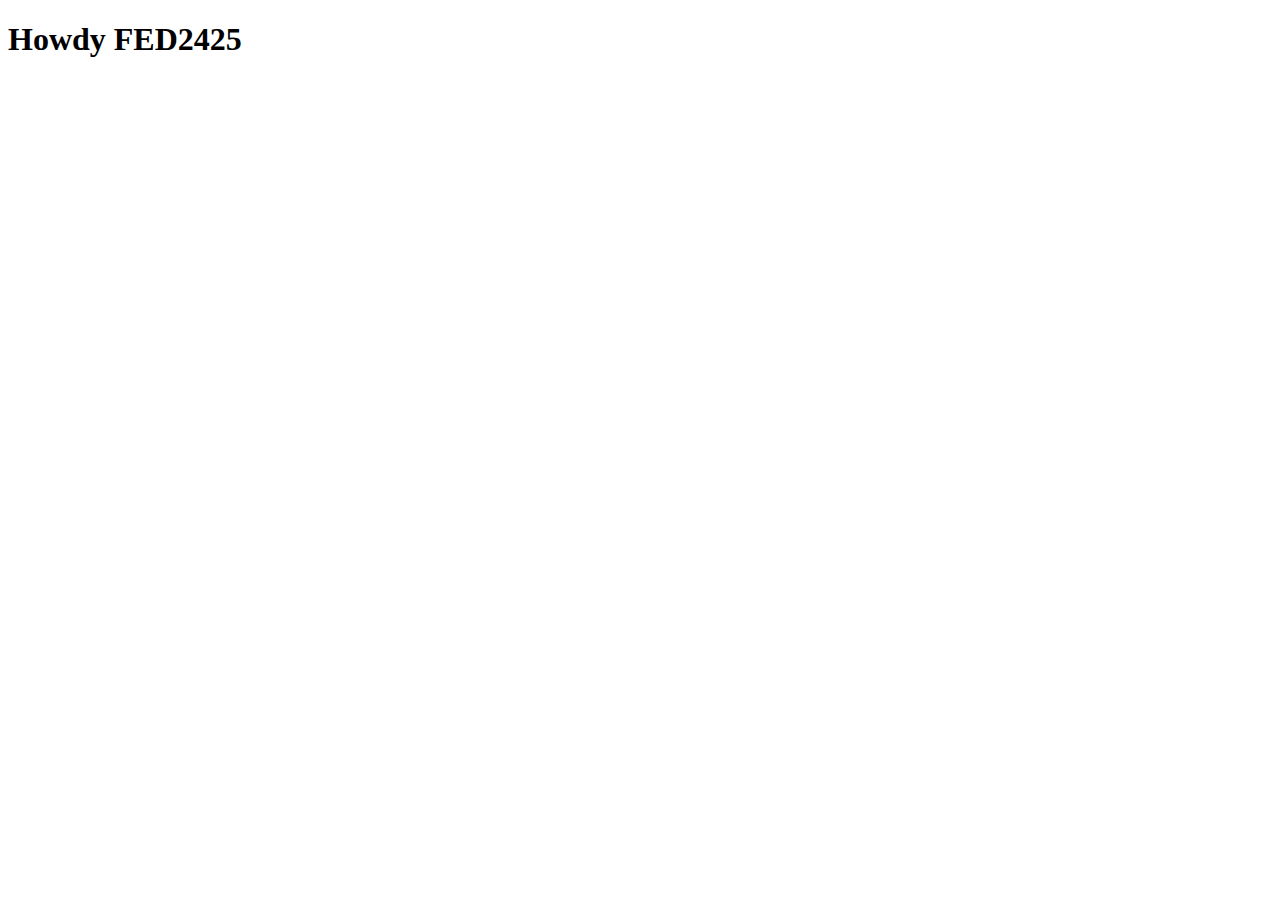
==== index.html @ 0706c870 "Add files via upload" ====
<!DOCTYPE html>
<html lang="nl">
	
<head>
	<meta charset="UTF-8">
	<meta name="author" content="jouw naam">
	<meta name="viewport" content="width=device-width, initial-scale=1">
	
	<title>Howdy FED2425</title>
	
	<link href="styles/style.css" rel="stylesheet">
	<link rel="icon" type="image/svg+xml" href="images/favicon.svg">
</head>

<body>
	<h1>Howdy FED2425</h1>

	<script defer src="scripts/script.js"></script>
</body>
	
</html>
---- styles/style.css ----
/**************/
/* CSS REMEDY */
/**************/
*, *::after, *::before {
  box-sizing:border-box;  
}






/*********************/
/* CUSTOM PROPERTIES */
/*********************/
:root {
	/* startje */
	--color-text:#111;
	--color-background:#eee;
}





/****************/
/* JOUW STYLING */
/****************/

/* jouw code */
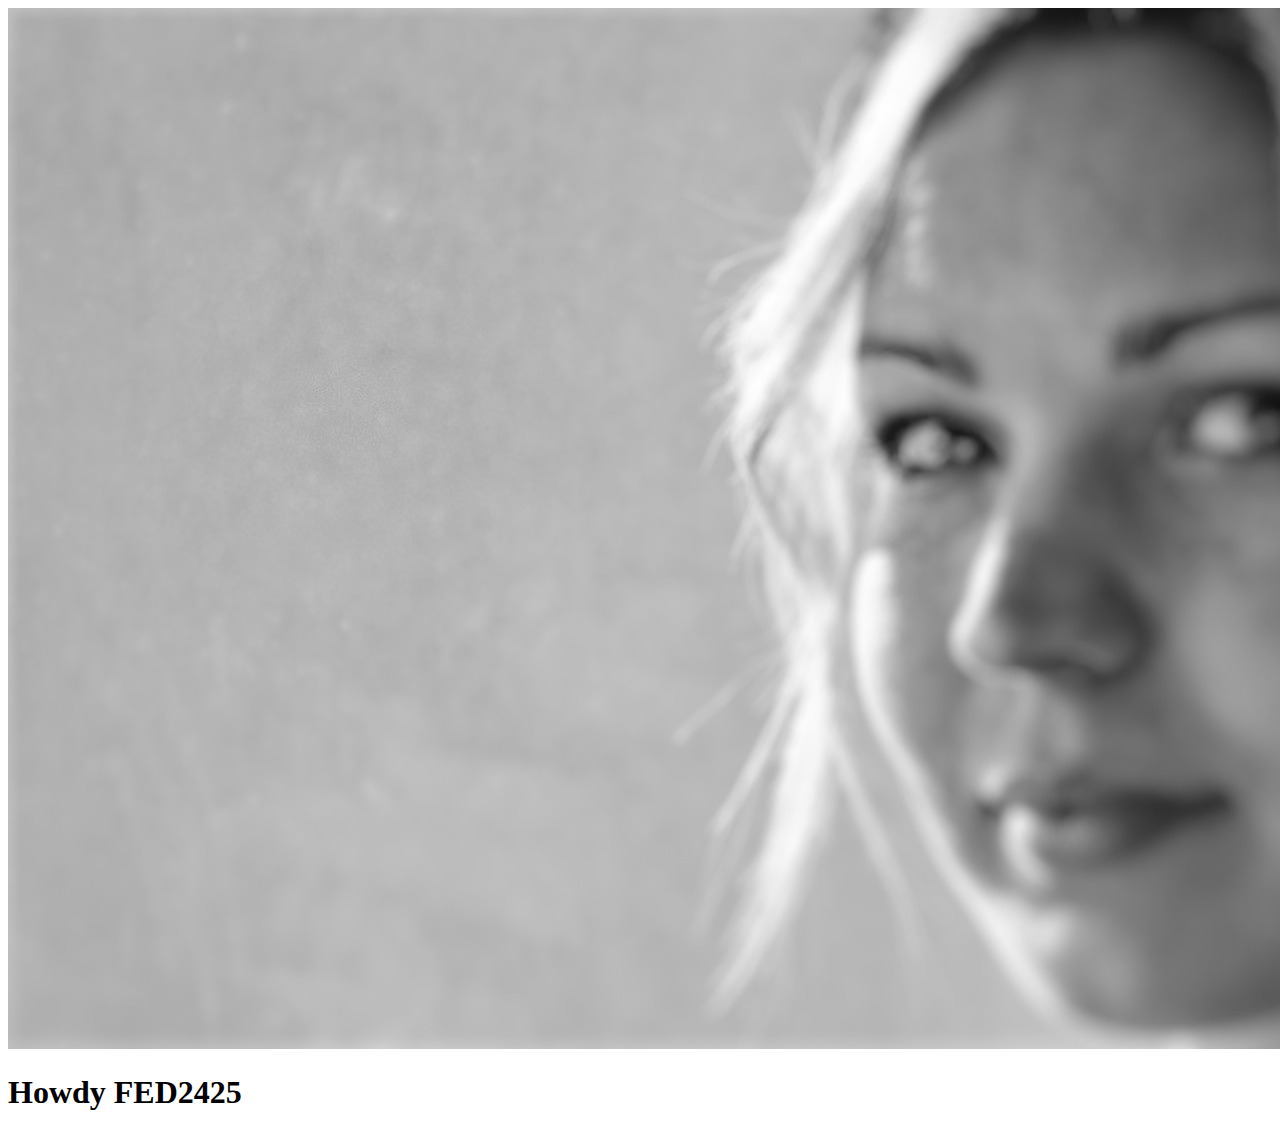
==== commit af62b9b4: "Update index.html" ====
--- a/index.html
+++ b/index.html
@@ -12,6 +12,14 @@
 	<link rel="icon" type="image/svg+xml" href="images/favicon.svg">
 </head>
 
+<header>
+	<nav>
+		<img src="images/Gezicht-voor-op-voorpagina.jpg" alt="welcoming picture">
+
+
+	</nav>
+</header>
+
 <body>
 	<h1>Howdy FED2425</h1>
 
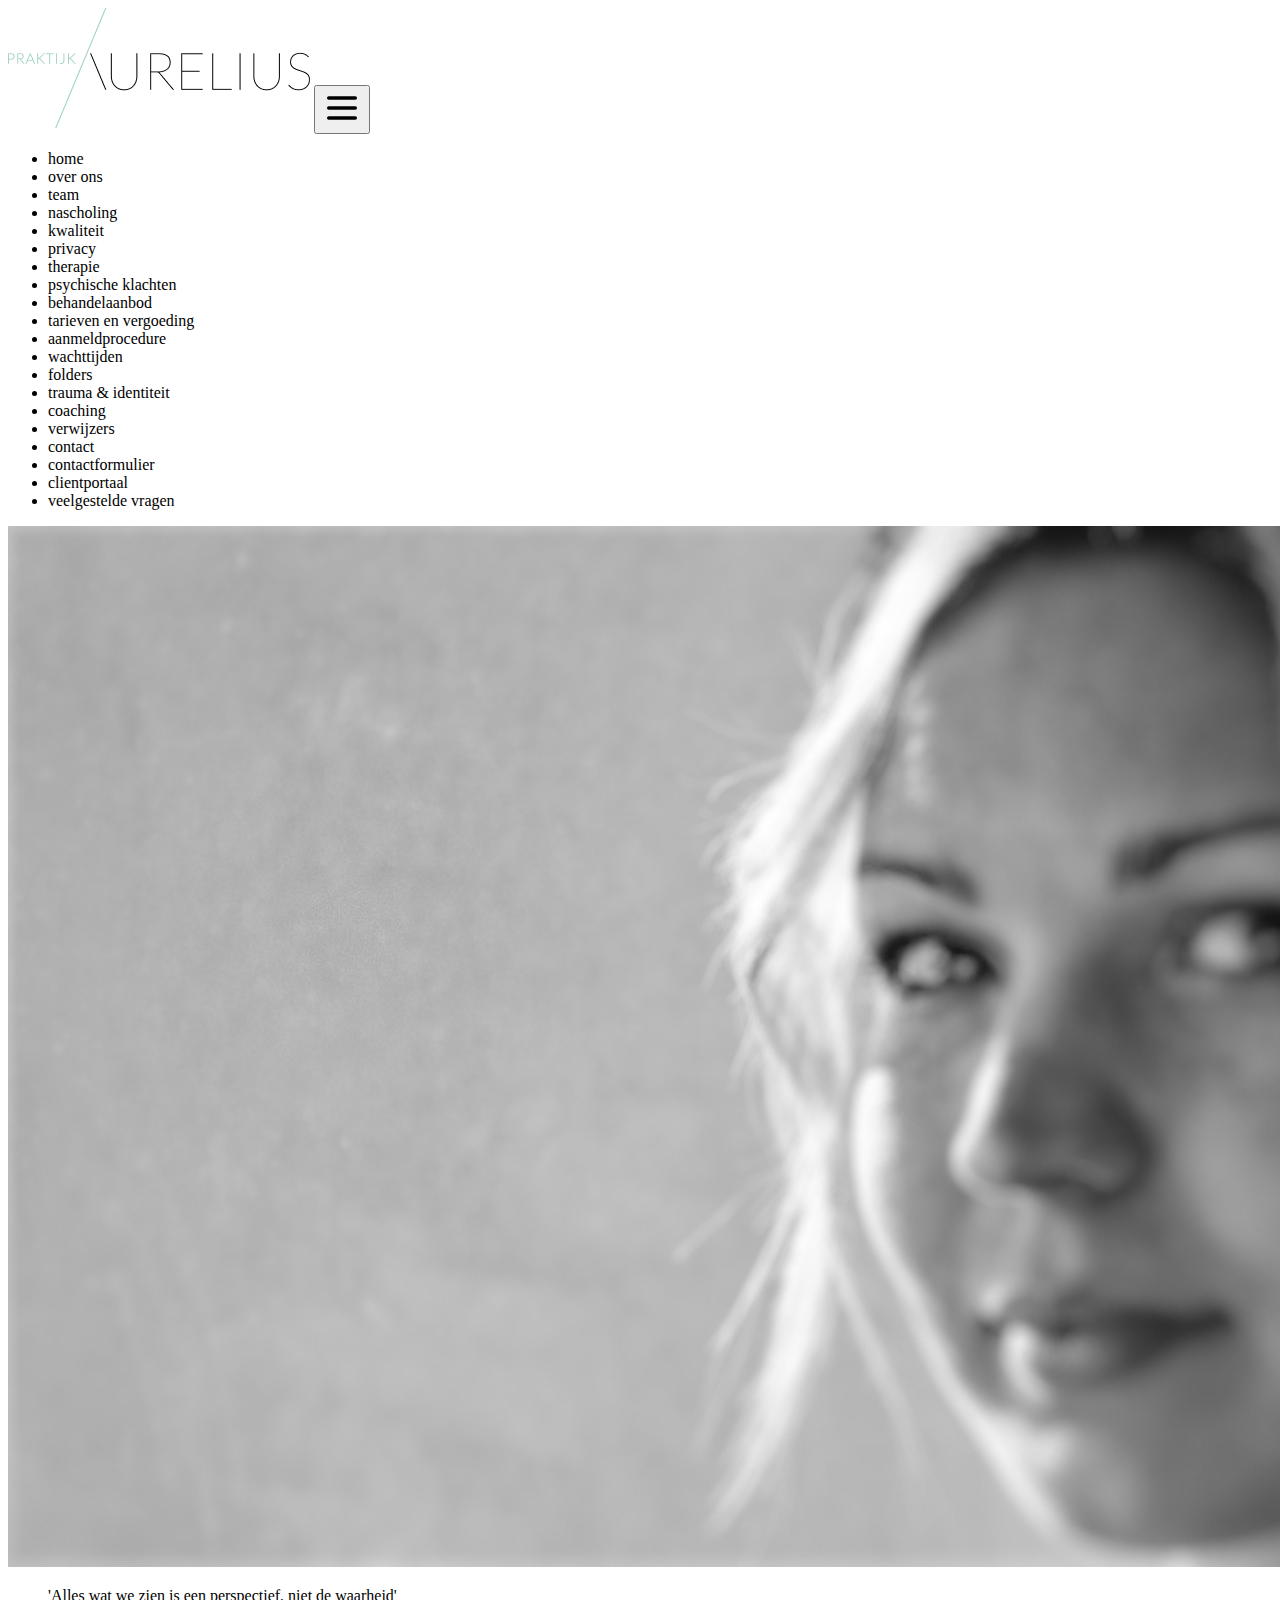
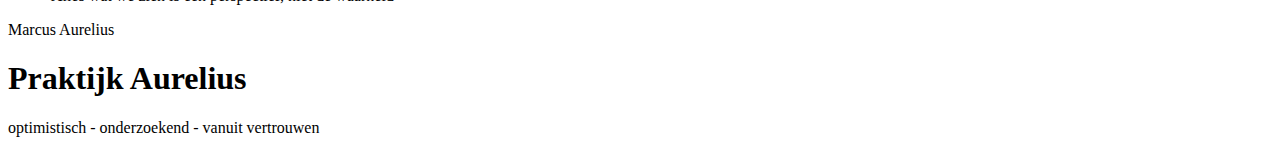
==== commit 03f894cd: "updates" ====
--- a/index.html
+++ b/index.html
@@ -6,7 +6,7 @@
 	<meta name="author" content="jouw naam">
 	<meta name="viewport" content="width=device-width, initial-scale=1">
 	
-	<title>Howdy FED2425</title>
+	<title>Praktijk Aurelius</title>
 	
 	<link href="styles/style.css" rel="stylesheet">
 	<link rel="icon" type="image/svg+xml" href="images/favicon.svg">
@@ -14,14 +14,44 @@
 
 <header>
 	<nav>
-		<img src="images/Gezicht-voor-op-voorpagina.jpg" alt="welcoming picture">
-
-
+		<img class="pa-logo" src="images/Logo-Praktijk-Aurelius-120.png" alt="Logo van Praktijk Aurelius"> 
+		<button class="dree streepjes" ><?xml version="1.0" encoding="utf-8"?><!-- Uploaded to: SVG Repo, www.svgrepo.com, Generator: SVG Repo Mixer Tools -->
+			<svg width="40px" height="40px" viewBox="0 0 24 24" fill="none" xmlns="http://www.w3.org/2000/svg">
+			<path d="M4 18L20 18" stroke="#000000" stroke-width="2" stroke-linecap="round"/>
+			<path d="M4 12L20 12" stroke="#000000" stroke-width="2" stroke-linecap="round"/>
+			<path d="M4 6L20 6" stroke="#000000" stroke-width="2" stroke-linecap="round"/>
+			</svg> </button>
+		<ul>
+			<li><a href="/"></a> home</li>
+			<li><a href="/"></a>over ons</li>
+			<li><a href="/team.html"></a>team</li> 
+			<li><a href="/"></a>nascholing</li>
+			<li><a href="/"></a>kwaliteit</li>
+			<li><a href="/"></a>privacy</li>
+			<li><a href="/"></a>therapie</li>
+			<li><a href="/"></a>psychische klachten</li>
+			<li><a href="/"></a>behandelaanbod</li>
+			<li><a href="/"></a>tarieven en vergoeding</li>
+			<li><a href="/"></a>aanmeldprocedure</li>
+			<li><a href="/"></a>wachttijden</li>
+			<li><a href="/"></a>folders</li>
+			<li><a href="/"></a>trauma & identiteit</li>
+			<li><a href="/"></a>coaching</li>
+			<li><a href="/"></a>verwijzers</li>
+			<li><a href="/"></a>contact</li>
+			<li><a href="/"></a>contactformulier</li>
+			<li><a href="/"></a>clientportaal</li>
+			<li><a href="/"></a>veelgestelde vragen</li>
+		</ul>
 	</nav>
 </header>
 
 <body>
-	<h1>Howdy FED2425</h1>
+	<img src="images/Gezicht-voor-op-voorpagina.jpg" alt="welcoming picture">
+		<blockquote>'Alles wat we zien is een perspectief, niet de waarheid'</blockquote>
+			<p>Marcus Aurelius</p>
+	<h1> Praktijk Aurelius</h1>
+		<p>optimistisch - onderzoekend - vanuit vertrouwen</p>
 
 	<script defer src="scripts/script.js"></script>
 </body>
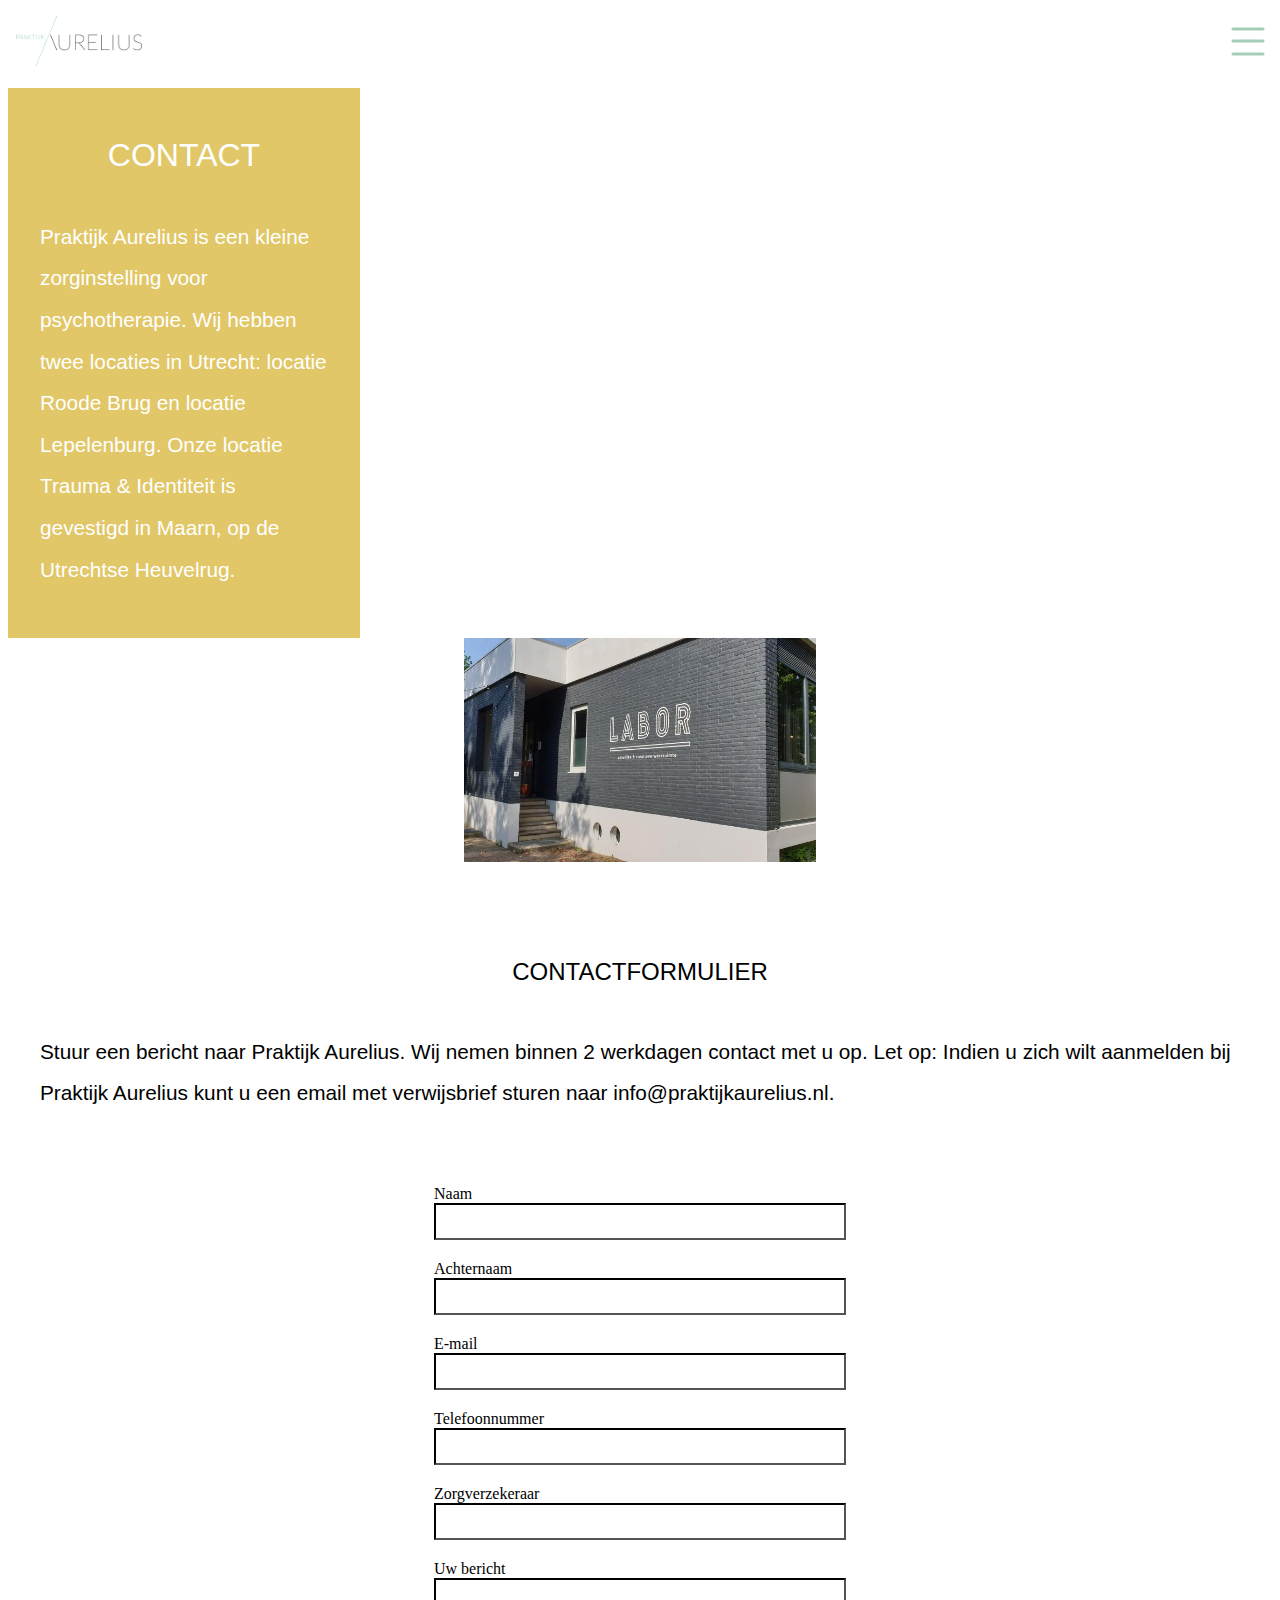
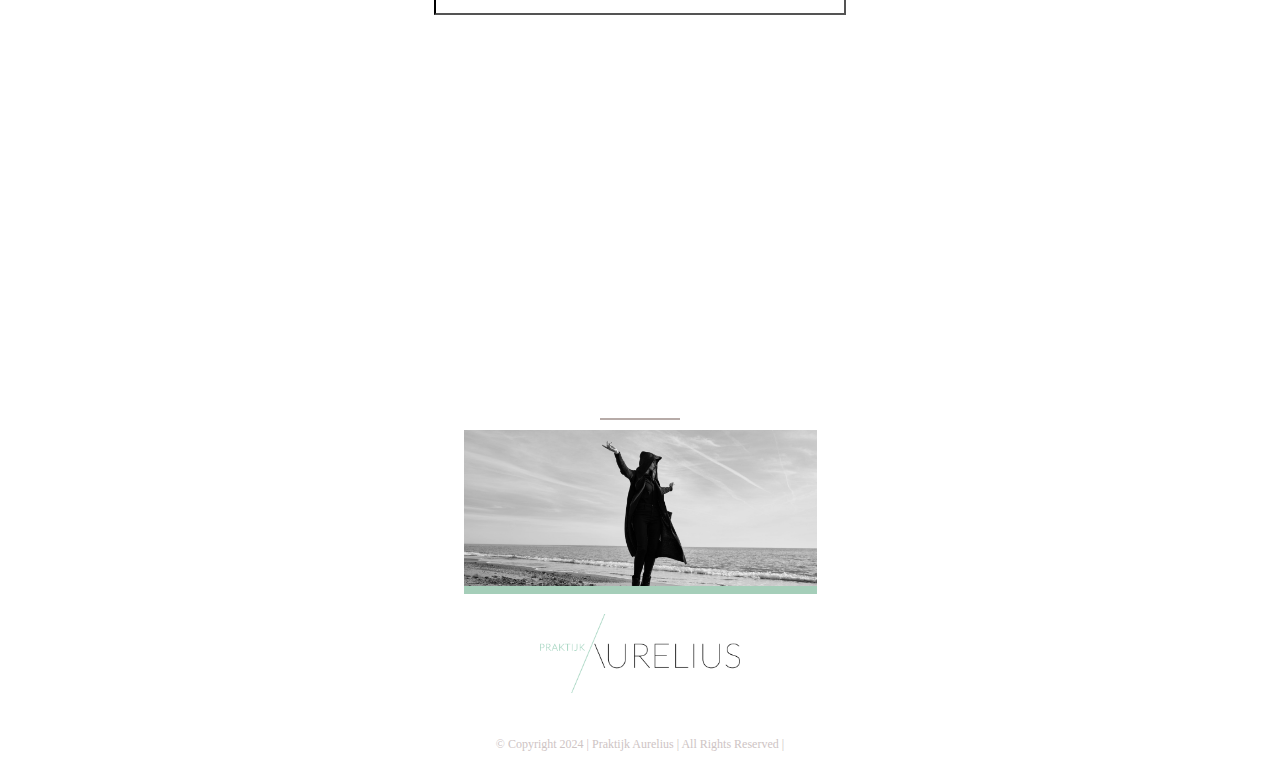
==== commit ecf21450: "yes" ====
--- a/index.html
+++ b/index.html
@@ -1,59 +1,109 @@
 <!DOCTYPE html>
 <html lang="nl">
-	
+
 <head>
-	<meta charset="UTF-8">
+    <meta charset="UTF-8">
 	<meta name="author" content="jouw naam">
 	<meta name="viewport" content="width=device-width, initial-scale=1">
 	
-	<title>Praktijk Aurelius</title>
-	
-	<link href="styles/style.css" rel="stylesheet">
+    <title>Team Aurelius</title>
+
+    <link href="styles/style-contact.css" rel="stylesheet">
 	<link rel="icon" type="image/svg+xml" href="images/favicon.svg">
 </head>
 
-<header>
-	<nav>
-		<img class="pa-logo" src="images/Logo-Praktijk-Aurelius-120.png" alt="Logo van Praktijk Aurelius"> 
-		<button class="dree streepjes" ><?xml version="1.0" encoding="utf-8"?><!-- Uploaded to: SVG Repo, www.svgrepo.com, Generator: SVG Repo Mixer Tools -->
-			<svg width="40px" height="40px" viewBox="0 0 24 24" fill="none" xmlns="http://www.w3.org/2000/svg">
-			<path d="M4 18L20 18" stroke="#000000" stroke-width="2" stroke-linecap="round"/>
-			<path d="M4 12L20 12" stroke="#000000" stroke-width="2" stroke-linecap="round"/>
-			<path d="M4 6L20 6" stroke="#000000" stroke-width="2" stroke-linecap="round"/>
-			</svg> </button>
-		<ul>
-			<li><a href="/"></a> home</li>
-			<li><a href="/"></a>over ons</li>
-			<li><a href="/team.html"></a>team</li> 
-			<li><a href="/"></a>nascholing</li>
-			<li><a href="/"></a>kwaliteit</li>
-			<li><a href="/"></a>privacy</li>
-			<li><a href="/"></a>therapie</li>
-			<li><a href="/"></a>psychische klachten</li>
-			<li><a href="/"></a>behandelaanbod</li>
-			<li><a href="/"></a>tarieven en vergoeding</li>
-			<li><a href="/"></a>aanmeldprocedure</li>
-			<li><a href="/"></a>wachttijden</li>
-			<li><a href="/"></a>folders</li>
-			<li><a href="/"></a>trauma & identiteit</li>
-			<li><a href="/"></a>coaching</li>
-			<li><a href="/"></a>verwijzers</li>
-			<li><a href="/"></a>contact</li>
-			<li><a href="/"></a>contactformulier</li>
-			<li><a href="/"></a>clientportaal</li>
-			<li><a href="/"></a>veelgestelde vragen</li>
-		</ul>
-	</nav>
-</header>
 
 <body>
-	<img src="images/Gezicht-voor-op-voorpagina.jpg" alt="welcoming picture">
-		<blockquote>'Alles wat we zien is een perspectief, niet de waarheid'</blockquote>
-			<p>Marcus Aurelius</p>
-	<h1> Praktijk Aurelius</h1>
-		<p>optimistisch - onderzoekend - vanuit vertrouwen</p>
+    <header>
+   	 <div class="off-screen-menu">
+		<ul>
+		<li><a href="/">Home</a></li>
+        <li><a href="/">Over Ons</a></li>
+        <li><a href="/team.html">Team</a></li>
+        <li><a href="/">Nascholing</a></li>
+        <li><a href="/">Kwaliteit</a></li>
+        <li><a href="/">Privacy</a></li>
+        <li><a href="/">Therapie</a></li>
+        <li><a href="/">Psychische Klachten</a></li>
+        <li><a href="/">Behandelaanbod</a></li>
+        <li><a href="/">Tarieven en Vergoeding</a></li>
+        <li><a href="/">Aanmeldprocedure</a></li>
+        <li><a href="/">Wachttijden</a></li>
+        <li><a href="/index.html">contact</a></li>
+		</ul>
+    </div>
 
-	<script defer src="scripts/script.js"></script>
+    	<nav>
+		
+			<img src="images/Logo-Praktijk-Aurelius-120.png" alt="contactpagina van Praktijk Aurelius"> 
+		
+        <div class="ham-menu">
+            <span></span>
+            <span></span>
+            <span></span>
+        </div>
+
+		</nav>
+	</header>
+
+
+	<main>
+	<article> 
+		<h1>Contact</h1>
+		<p>Praktijk Aurelius is een kleine zorginstelling voor psychotherapie. Wij hebben twee locaties in Utrecht: locatie Roode Brug en locatie Lepelenburg. Onze locatie Trauma & Identiteit is gevestigd in Maarn, op de Utrechtse Heuvelrug.</p>
+		</article>
+		
+	
+		<article>
+		<img src="images/Foto-Labor-website.jpg" alt="foto van locatie Labor in Utrecht">
+		</article>
+	
+		<article>
+		<h2>contactformulier</h2>
+		<p>Stuur een bericht naar Praktijk Aurelius.
+			Wij nemen binnen 2 werkdagen contact met u op. Let op: Indien u zich wilt aanmelden bij Praktijk Aurelius kunt u een email met verwijsbrief sturen naar <a>info@praktijkaurelius.nl.</a></p>
+		</article>
+	
+		<form action="https://praktijkaurelius.nl" autofill>
+		<fieldset>
+		  <legend> vraag </legend>
+		  <label for="naam">Naam</label>
+		  <input id="name" required type="text">
+	  
+		  <label for="achternaam">Achternaam</label>
+		  <input id="surname" required type="text">
+		  
+	
+		  <label for="mail" >E-mail</label>
+		  <input id="mail" type="email" required>  
+	
+		  <label for="telefoon" >Telefoonnummer</label>
+		  <input id="telefoon" type="number" required>  
+	
+		  <label for="Insurance" >Zorgverzekeraar</label>
+		  <input id="Insurance" type="text" required>  
+	
+		  <label for="message" >Uw bericht</label>
+		  <input id="Insurance" type="text" required>  
+		  <p class="feedback">bevestigd</p>
+		  <button>Verzenden</button>
+		</fieldset>
+	  </form>
+	</main>	
+
+	<div class="line"></div>
+
+	<footer>
+		
+		<img src="images/grayscale-photography-of-woman-standing-on-seashore-2174609-scaled-e1579122902170.jpg" alt="foto">
+		
+
+		<img src="images/Logo-Praktijk-Aurelius-120.png" alt="Einde van de pagina er zijn meer links hier beneden.">
+		<p>© Copyright 2024   |   Praktijk Aurelius   |   All Rights Reserved   | </p>
+		
+	</footer>
+
 </body>
-	
-</html>
+
+<script src="scripts/script.js"></script>
+</html>--- a/styles/style-contact.css
+++ b/styles/style-contact.css
@@ -0,0 +1,397 @@
+/**************/
+/* CSS REMEDY */
+/**************/
+*, *::after, *::before {
+  box-sizing:border-box;  
+}
+
+
+
+
+
+
+/*********************/
+/* CUSTOM PROPERTIES */
+/*********************/
+:root {
+	/* startje */
+	--color-text:#111;
+	--color-background:#eee;
+	--color-border: #e1c768;
+	--color-turquiose: #a5ceb9;
+}
+
+
+
+
+
+/****************/
+/* JOUW STYLING */
+/****************/
+
+/* jouw code */
+
+/*******************/
+/* Off-screen menu */
+/* youtube video*/
+/*******************/
+
+.off-screen-menu {
+	background-color: var(--color-background);
+    height: 100vh;
+    width: 100%;
+    max-width: 360px;
+    position: fixed;
+    top: 0;
+    right: -570px;
+    display: flex;
+    flex-direction: column;
+    justify-content: center;
+    align-items: center;
+	text-align: right;
+    font-size: 1rem;
+    transition: .3s ease; 
+}
+
+.off-screen-menu.active {
+    right: 0;
+}
+
+/*************/
+/* NAVIGATIE */
+/*************/
+
+nav {
+	
+	padding: 1rem;
+	background-color: #fff;
+	display: flex;
+	flex-direction: row;
+	justify-content: space-between;
+	align-items: center;
+
+}
+
+nav img{
+	height: 50px;
+	width:auto;
+	margin-right: 100px;
+}
+
+/******************/
+/* Hamburger menu */
+/******************/
+
+
+.ham-menu {
+    height: 50px;
+    width: 33px;
+    position: relative;
+}
+
+.ham-menu span {
+    height: 3px;
+    width: 100%;
+    background-color: var(--color-turquiose);
+    border-radius: 25px;
+    position: absolute;
+	top: 50%;
+	left: 50%;
+	transform: translate(-50%, -50%);
+    transition: .3s ease;
+	transform-origin: 0;
+}
+
+/**********************/
+/* spatie tussen spans*/
+/**********************/
+
+.ham-menu span:nth-child(1) {
+    top: 25%;
+}
+
+.ham-menu span:nth-child(3) {
+    top: 75%;
+}
+/********************************/
+/* Om de vorm van een X te maken*/
+/********************************/
+
+.ham-menu.active span:nth-child(1) {
+    top: 50%;
+	rotate:45deg;
+	
+}
+
+.ham-menu.active span:nth-child(2) {
+    opacity: 0;
+}
+
+.ham-menu.active span:nth-child(3) {
+    top: 50%;
+	rotate:-45deg;
+	
+}
+
+/********************/
+/* List in ham menu*/
+/* zit in de header voor de off.page functie*/
+/********************/
+header ul{
+	list-style: none;
+	line-height: 1.75rem;
+	text-align: center;
+	text-transform: uppercase;
+	font-family: sans-serif;
+	font-weight: thin;
+	
+}
+/*hulp van assistent*/
+li a {
+	text-decoration: none;
+	color: var(--color-text);
+	cursor: pointer;
+
+}
+
+/*header*/
+/*Sabrina heeft mij geholpen*/
+header{
+	position: fixed;
+	width: 100vw;
+	top:0;
+	z-index: 1;
+}
+
+
+body{
+	display: flex;
+	flex-direction: column;
+	justify-content: center;
+	align-items: center;
+}
+
+main img:nth-of-type(1){
+	width: 336px;
+	height: 224px;
+}
+/****************/
+/*eerste article*/
+/****************/
+
+/*achtergrond*/
+main article:nth-of-type(1) {
+	background-color: #e1c768;
+	width: 352px;
+	height: 550px;
+	margin-top: 5rem;
+	color: #ffff;
+	display: flex;
+	flex-direction: column;
+	justify-content: center;
+	align-items: center;
+}
+
+/*h1 */
+h1 {
+	font-family: sans-serif;
+	font-weight: lighter;
+	font-size: 2em;
+	text-transform: uppercase;
+	
+}
+/*p in the article*/
+main article p:nth-of-type(1){
+	padding-left:2rem;
+	padding-right: 2rem;
+	font-family: sans-serif;
+	font-weight: lighter;
+	font-size: 1.3em;
+	line-height: 1.15em;
+}
+
+/****************/
+/*eerste article*/
+/****************/
+
+/*background*/
+main article:nth-of-type(2){
+	display: flex;
+	flex-direction: column;
+	justify-content: center;
+	align-items: center;
+}
+
+main img:nth-of-type(1){
+	width: 352px;
+}
+
+/* h2 */
+h2{
+	text-transform: uppercase;
+	font-family: sans-serif;
+	text-align: center;
+	font-weight: lighter;
+	margin-top: 3em;
+	padding: 1em;
+}
+
+main article p:nth-of-type(1){
+	line-height: 2em;
+}
+
+/*form*/
+form {
+	display:flex;
+	flex-direction:column;
+	transition: all .2s;
+	padding:1em;
+	background: #ffff;
+	max-width:30rem;
+	margin:0 auto;
+	overflow:hidden;
+	height: 97vh;
+  }
+  form:invalid {
+	background: #ffff;
+  }
+  fieldset {
+	display:flex;
+	flex-direction:column;
+	justify-content:center;
+	margin-bottom: 1em;
+	border:none;
+	transition: all .2s;
+	padding:1em 1em 0;
+	background: #ffff;
+	position: relative;
+  }
+  fieldset + fieldset {
+	opacity:0;
+	transition:.25s .25s;
+	transform:translateX(-120%)
+}
+fieldset:valid + fieldset {
+  opacity:1;
+  transform:translateX(0)
+  }
+  fieldset:valid p {
+	display:block;
+	color: green;
+	background: none;
+  }
+  fieldset:invalid {
+	background: #ffff;
+  } 
+  fieldset:invalid p{
+	display:none;
+  }
+  legend {
+	opacity: 0;
+  }
+  input {
+	border-color:#000;
+	padding:.25em;
+	font-size: 1.25em;
+	margin-bottom: 1em;
+	width:100%;
+	transition:all .1   s;
+	z-index:2;
+  }
+  input:valid {
+	border-color:seaGreen;
+	background-color: #ffff;
+  } 
+  input:invalid {
+	border-color: none;
+	background: #ffff;
+  }
+  input:focus {
+	transform: scale(1.01, 1.01);
+	outline:none;
+	box-shadow:0 0 0 3px #ffff;
+  }
+  input:focus + p.tooltip {
+	display:block;
+	opacity:1;
+	margin-top:-1.3em;
+  }
+  input:disabled {
+	border-color:#ffff;
+	background-color: #ffff;
+  }
+  input::placeholder {
+	color: #ffff;
+	font-style:italic;
+  }
+  button {
+	font-size: 1.25em;
+	flex:0 0 2em;
+	transition:all .2s .2s;
+	opacity:0;
+	width:6em;
+	border-radius:.5rem;
+	background-color:white;
+	color:green;
+	outline:none;
+	border:none;
+	box-shadow:0 0 5px grey;
+  }
+  form:valid button {
+	opacity:1
+  }
+  button:focus {
+	transform: scale(1.1, 1.1);
+  }
+
+  .feedback {
+	position: absolute;
+	top: -2em;
+	right: 1em;
+	width: 2rem;
+	height: 2rem;
+	text-align: center;
+	line-height: 2rem;
+	border-radius: 50%;
+	transform:translateY(-3rem);
+	z-index:10;
+	transition:.25s;
+  }
+  fieldset:valid .feedback {
+	transform:translateY(0)
+  }
+
+.line{
+	width: 80px;
+	border-bottom: 2px solid #b7aba8; 
+	margin: 10px 0; 
+	
+}
+  
+footer{
+	display: flex;
+	flex-direction: column;
+	justify-content: center;
+	align-items: center;
+	gap: 20px;
+}
+footer img:nth-of-type(1){
+	width: 353px;
+	
+	border-bottom: 8px solid #a5ceb9;
+  }
+
+  footer img:nth-of-type(2){
+	width: 200px;
+
+	
+  }
+footer p{
+	text-align: center;
+	font-size: 0.75rem;
+	color: rgb(206, 196, 196);
+	padding: 1em;
+}
+
+
+  